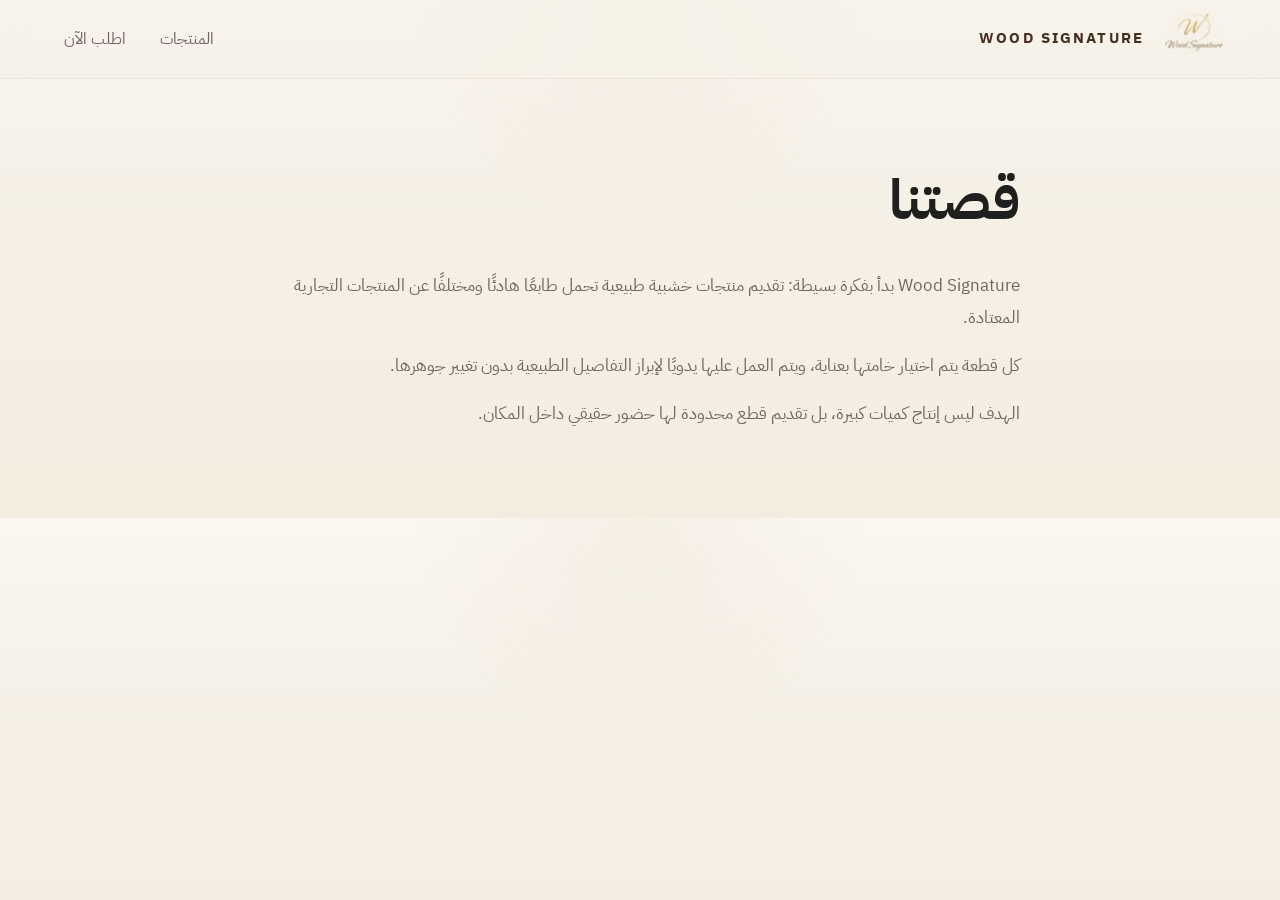
==== our-story.html @ 50d09cfe "Add files via upload" ====
<!DOCTYPE html>
<html lang="ar" dir="rtl">
<head>
  <meta charset="UTF-8">
  <meta name="viewport" content="width=device-width, initial-scale=1.0">
  <title>قصتنا | Wood Signature</title>

  <link href="https://fonts.googleapis.com/css2?family=IBM+Plex+Sans+Arabic:wght@400;500;600;700&display=swap" rel="stylesheet">
  <link rel="stylesheet" href="style.css">
</head>
<body>

<header class="site-header">
  <div class="container header-inner">
    <a href="index.html" class="brand">
      <img src="images/logo.png" class="brand-logo">
      <span class="brand-name">WOOD SIGNATURE</span>
    </a>

    <nav class="site-nav">
      <a href="index.html#products">المنتجات</a>
      <a href="index.html#order">اطلب الآن</a>
    </nav>
  </div>
</header>

<main class="section">
  <div class="container narrow story-page">

    <h1 class="page-title">قصتنا</h1>

    <p>
      Wood Signature بدأ بفكرة بسيطة: تقديم منتجات خشبية طبيعية تحمل طابعًا هادئًا ومختلفًا عن المنتجات التجارية المعتادة.
    </p>

    <p>
      كل قطعة يتم اختيار خامتها بعناية، ويتم العمل عليها يدويًا لإبراز التفاصيل الطبيعية بدون تغيير جوهرها.
    </p>

    <p>
      الهدف ليس إنتاج كميات كبيرة، بل تقديم قطع محدودة لها حضور حقيقي داخل المكان.
    </p>

  </div>
</main>

</body>
</html>
---- style.css ----
/* =========================
   Wood Signature | style.css
   Quiet Premium Handmade
   ========================= */

:root {
  --bg: #f6f1e8;
  --surface: #fffaf3;
  --surface-2: #f0e4d6;
  --primary: #5a3e2b;
  --primary-dark: #452f20;
  --text: #1f1f1d;
  --muted: #6e665f;
  --line: rgba(90, 62, 43, 0.14);
  --accent-olive: #6f7a4d;
  --accent-gold: #b08d57;
  --shadow: 0 18px 40px rgba(31, 31, 29, 0.08);
  --shadow-soft: 0 10px 24px rgba(31, 31, 29, 0.06);
  --radius-xl: 28px;
  --radius-lg: 22px;
  --radius-md: 16px;
  --radius-sm: 12px;
  --container: 1180px;
}

* {
  box-sizing: border-box;
  margin: 0;
  padding: 0;
}

html {
  scroll-behavior: smooth;
}

body {
  direction: rtl;
  font-family: "IBM Plex Sans Arabic", sans-serif;
  background:
    radial-gradient(circle at top, rgba(176, 141, 87, 0.07), transparent 28%),
    linear-gradient(180deg, #fbf7f1 0%, var(--bg) 32%, #f4ecdf 100%);
  color: var(--text);
  line-height: 1.8;
  text-rendering: optimizeLegibility;
  -webkit-font-smoothing: antialiased;
}

img {
  display: block;
  max-width: 100%;
}

a {
  color: inherit;
  text-decoration: none;
}

button,
input,
select,
textarea {
  font: inherit;
}

::selection {
  background: rgba(90, 62, 43, 0.18);
  color: var(--text);
}

.container {
  width: min(calc(100% - 32px), var(--container));
  margin-inline: auto;
}

.narrow {
  width: min(100%, 760px);
  margin-inline: auto;
}

.section {
  padding: 88px 0;
}

.section-head {
  display: grid;
  gap: 10px;
  margin-bottom: 28px;
  max-width: 760px;
}

.section-head h2,
.intro h2,
.story-band h2,
.order-info h2 {
  font-size: clamp(1.6rem, 2.4vw, 2.25rem);
  line-height: 1.2;
  letter-spacing: -0.02em;
  color: var(--text);
}

.section-head p,
.intro p,
.story-band p,
.order-info p,
.feature-card p,
.product-body p,
.hero-text,
.hero-points span,
.footer-inner p {
  color: var(--muted);
}

.site-header {
  position: sticky;
  top: 0;
  z-index: 100;
  backdrop-filter: blur(18px);
  background: rgba(246, 241, 232, 0.72);
  border-bottom: 1px solid rgba(90, 62, 43, 0.08);
}

.header-inner {
  min-height: 78px;
  display: flex;
  align-items: center;
  justify-content: space-between;
  gap: 20px;
}

.brand {
  display: inline-flex;
  align-items: center;
  gap: 14px;
  min-width: 0;
}

.brand-logo {
  width: 72px;
  height: 72px;
  object-fit: contain;
  transform: scale(1.75) translateY(-2px);
  transform-origin: center;
  filter: drop-shadow(0 2px 6px rgba(0,0,0,0.08));
}

@media (max-width: 760px) {
  .brand-logo {
    width: 60px;
    height: 60px;
    transform: scale(1.7);
  }
}


.brand-name {
  font-weight: 700;
  letter-spacing: 0.14em;
  font-size: 0.95rem; /* كان أكبر */
  color: var(--primary-dark);
}

@media (max-width: 760px) {
  .brand-name {
    font-size: 0.78rem;
    letter-spacing: 0.1em;
  }
}

.site-nav {
  display: flex;
  align-items: center;
  gap: 6px;
  flex-wrap: nowrap; /* مهم */
}

@media (max-width: 760px) {

  .site-nav {
    gap: 4px;
  }

  .site-nav a {
    padding: 6px 8px;
    font-size: 0.75rem;
    white-space: nowrap; /* مهم */
  }

}

.site-nav a {
  position: relative;
  padding: 10px 14px;
  border-radius: 999px;
  color: var(--muted);
  transition: 0.25s ease;
}

.site-nav a:hover {
  color: var(--primary-dark);
  background: rgba(90, 62, 43, 0.06);
}

.hero {
  padding: 42px 0 24px;
}

.hero-grid {
  display: grid;
  grid-template-columns: 1.02fr 0.98fr;
  gap: 30px;
  align-items: center;
}

.hero-content {
  display: grid;
  gap: 20px;
  align-content: start;
}

.eyebrow {
  display: inline-flex;
  width: fit-content;
  padding: 8px 14px;
  border: 1px solid rgba(90, 62, 43, 0.12);
  background: rgba(255, 250, 243, 0.7);
  color: var(--primary);
  border-radius: 999px;
  font-size: 0.88rem;
  font-weight: 600;
  letter-spacing: 0.02em;
}

.hero h1 {
  font-size: clamp(2.2rem, 5vw, 4.35rem);
  line-height: 1.08;
  letter-spacing: -0.04em;
  color: var(--text);
  max-width: 10ch;
}

.hero-text {
  font-size: 1.06rem;
  max-width: 56ch;
}

.hero-actions {
  display: flex;
  flex-wrap: wrap;
  gap: 12px;
  margin-top: 6px;
}

.btn,
button.btn-primary,
button.btn-secondary {
  display: inline-flex;
  align-items: center;
  justify-content: center;
  min-height: 48px;
  padding: 0 20px;
  border-radius: 999px;
  border: 1px solid transparent;
  font-weight: 700;
  transition: 0.25s ease;
  cursor: pointer;
}

.btn-primary {
  background: linear-gradient(180deg, var(--primary) 0%, var(--primary-dark) 100%);
  color: #fff;
  box-shadow: 0 12px 28px rgba(90, 62, 43, 0.18);
}

.btn-primary:hover {
  transform: translateY(-1px);
  box-shadow: 0 16px 34px rgba(90, 62, 43, 0.22);
}

.btn-secondary {
  background: rgba(255, 250, 243, 0.78);
  border-color: rgba(90, 62, 43, 0.14);
  color: var(--primary-dark);
}

.btn-secondary:hover {
  background: #fff;
  transform: translateY(-1px);
}

.btn-full {
  width: 100%;
}

.hero-points {
  display: grid;
  grid-template-columns: repeat(3, minmax(0, 1fr));
  gap: 14px;
  margin-top: 8px;
}

.hero-point {
  padding: 16px 16px 15px;
  border-radius: var(--radius-lg);
  background: rgba(255, 250, 243, 0.78);
  border: 1px solid rgba(90, 62, 43, 0.08);
  box-shadow: var(--shadow-soft);
}

.hero-point strong {
  display: block;
  color: var(--primary-dark);
  font-size: 1rem;
  margin-bottom: 4px;
}

.hero-point span {
  display: block;
  font-size: 0.92rem;
  line-height: 1.6;
}

.hero-media {
  position: relative;
  isolation: isolate;
}

.hero-media::before {
  content: "";
  position: absolute;
  inset: 18px -18px -18px 18px;
  border-radius: 34px;
  background: linear-gradient(180deg, rgba(176, 141, 87, 0.12), rgba(111, 122, 77, 0.06));
  filter: blur(0);
  z-index: -1;
}

.hero-image {
  width: 100%;
  aspect-ratio: 1.04 / 1;
  object-fit: cover;
  border-radius: 32px;
  border: 1px solid rgba(90, 62, 43, 0.08);
  box-shadow: var(--shadow);
  background: #fff;
}

.intro {
  padding-top: 24px;
}

.intro .narrow {
  text-align: center;
  padding: 34px 28px;
  background: rgba(255, 250, 243, 0.68);
  border: 1px solid rgba(90, 62, 43, 0.08);
  border-radius: var(--radius-xl);
  box-shadow: var(--shadow-soft);
}

.intro h2 {
  margin-bottom: 12px;
}

.intro p {
  max-width: 64ch;
  margin-inline: auto;
  font-size: 1.03rem;
}

.features {
  padding-top: 40px;
}

.feature-grid {
  display: grid;
  grid-template-columns: repeat(3, minmax(0, 1fr));
  gap: 18px;
}

.feature-card {
  padding: 26px 24px;
  background: rgba(255, 250, 243, 0.82);
  border: 1px solid rgba(90, 62, 43, 0.08);
  border-radius: var(--radius-xl);
  box-shadow: var(--shadow-soft);
  transition: transform 0.25s ease, box-shadow 0.25s ease, border-color 0.25s ease;
}

.feature-card:hover {
  transform: translateY(-4px);
  border-color: rgba(90, 62, 43, 0.14);
  box-shadow: var(--shadow);
}

.feature-card h3 {
  font-size: 1.1rem;
  margin-bottom: 10px;
  color: var(--text);
}

.products {
  padding-top: 42px;
}

.product-grid {
  display: grid;
  grid-template-columns: repeat(2, minmax(0, 1fr));
  gap: 22px;
}

.product-card {
  background: rgba(255, 250, 243, 0.88);
  border: 1px solid rgba(90, 62, 43, 0.08);
  border-radius: 28px;
  overflow: hidden;
  box-shadow: var(--shadow-soft);
  transition: transform 0.25s ease, box-shadow 0.25s ease, border-color 0.25s ease;
}

.product-card:hover {
  transform: translateY(-5px);
  box-shadow: var(--shadow);
  border-color: rgba(90, 62, 43, 0.16);
}

.product-link {
  display: grid;
  height: 100%;
}

.product-image {
  width: 100%;
  aspect-ratio: 1 / 1;
  object-fit: cover;
  background: #fff;
}

.product-body {
  padding: 20px 20px 18px;
  display: grid;
  gap: 10px;
}

.product-tag {
  width: fit-content;
  padding: 6px 10px;
  border-radius: 999px;
  background: rgba(90, 62, 43, 0.08);
  color: var(--primary-dark);
  font-size: 0.84rem;
  font-weight: 700;
  letter-spacing: 0.02em;
}

.product-body h3 {
  font-size: 1.18rem;
  color: var(--text);
  line-height: 1.35;
}

.product-body p {
  font-size: 0.98rem;
}

.product-footer {
  margin-top: 6px;
}

.product-cta {
  display: inline-flex;
  align-items: center;
  gap: 8px;
  color: var(--primary);
  font-weight: 700;
}

.product-cta::after,
.text-link::after {
  content: "←";
  transition: transform 0.25s ease;
}

.product-link:hover .product-cta::after,
.text-link:hover::after {
  transform: translateX(-3px);
}

.story-band {
  padding-top: 18px;
}

.story-band .narrow {
  text-align: center;
  padding: 36px 30px;
  background:
    linear-gradient(180deg, rgba(90, 62, 43, 0.05), rgba(176, 141, 87, 0.03)),
    rgba(255, 250, 243, 0.72);
  border: 1px solid rgba(90, 62, 43, 0.08);
  border-radius: var(--radius-xl);
  box-shadow: var(--shadow-soft);
}

.story-band h2 {
  margin-bottom: 12px;
}

.story-band p {
  margin-inline: auto;
  max-width: 62ch;
  font-size: 1.02rem;
}

.text-link {
  display: inline-flex;
  align-items: center;
  gap: 8px;
  margin-top: 14px;
  color: var(--primary-dark);
  font-weight: 700;
}

.order {
  padding-top: 40px;
}

.order-grid {
  display: grid;
  grid-template-columns: 0.92fr 1.08fr;
  gap: 24px;
  align-items: start;
}

.order-info {
  padding: 32px 28px;
  border-radius: var(--radius-xl);
  background:
    radial-gradient(circle at top right, rgba(176, 141, 87, 0.12), transparent 44%),
    rgba(255, 250, 243, 0.82);
  border: 1px solid rgba(90, 62, 43, 0.08);
  box-shadow: var(--shadow-soft);
}

.order-info h2 {
  margin-bottom: 10px;
}

.order-info p {
  margin-bottom: 18px;
  max-width: 46ch;
}

.order-notes {
  display: grid;
  gap: 10px;
  color: var(--primary-dark);
  font-weight: 600;
}

.order-form {
  padding: 28px;
  border-radius: var(--radius-xl);
  background: rgba(255, 250, 243, 0.92);
  border: 1px solid rgba(90, 62, 43, 0.08);
  box-shadow: var(--shadow);
  display: grid;
  gap: 16px;
}

.form-group {
  display: grid;
  gap: 8px;
}

.form-group label {
  font-size: 0.96rem;
  font-weight: 700;
  color: var(--primary-dark);
}

.form-group input,
.form-group select,
.form-group textarea {
  width: 100%;
  border: 1px solid rgba(90, 62, 43, 0.14);
  background: #fff;
  color: var(--text);
  border-radius: 14px;
  padding: 13px 14px;
  outline: none;
  transition: 0.2s ease;
  box-shadow: inset 0 1px 0 rgba(255, 255, 255, 0.6);
}

.form-group textarea {
  resize: vertical;
  min-height: 132px;
}

.form-group input::placeholder,
.form-group textarea::placeholder {
  color: #98897c;
}

.form-group input:focus,
.form-group select:focus,
.form-group textarea:focus {
  border-color: rgba(90, 62, 43, 0.35);
  box-shadow: 0 0 0 4px rgba(90, 62, 43, 0.08);
}

.site-footer {
  padding: 34px 0 42px;
}

.footer-inner {
  display: flex;
  justify-content: space-between;
  align-items: center;
  gap: 16px;
  border-top: 1px solid rgba(90, 62, 43, 0.12);
  padding-top: 22px;
}

.footer-links {
  display: flex;
  align-items: center;
  gap: 14px;
  flex-wrap: wrap;
}

.footer-links a {
  color: var(--muted);
  font-weight: 600;
}

.footer-links a:hover {
  color: var(--primary-dark);
}

/* Utility */
.hidden {
  display: none !important;
}

/* Accessibility */
a:focus-visible,
button:focus-visible,
input:focus-visible,
select:focus-visible,
textarea:focus-visible {
  outline: 3px solid rgba(176, 141, 87, 0.45);
  outline-offset: 3px;
}

/* Responsive */
@media (max-width: 1080px) {
  .hero-grid,
  .order-grid {
    grid-template-columns: 1fr;
  }

  .hero h1 {
    max-width: 12ch;
  }

  .hero-media {
    order: -1;
    max-width: 860px;
    margin-inline: auto;
  }

  .feature-grid,
  .product-grid {
    grid-template-columns: 1fr 1fr;
  }
}

@media (max-width: 760px) {
  .section {
    padding: 68px 0;
  }

  .header-inner {
    flex-direction: row; /* أهم تعديل */
    justify-content: space-between;
    align-items: center;
    padding: 10px 0;
  }

  .site-nav {
    gap: 6px;
  }

  .site-nav a {
    padding: 8px 10px;
    font-size: 0.85rem;
  }

  .hero {
    padding-top: 28px;
  }

  .hero h1 {
    font-size: clamp(2rem, 10vw, 3rem);
    max-width: none;
  }

  .hero-points,
  .feature-grid,
  .product-grid {
    grid-template-columns: 1fr;
  }

  .intro .narrow,
  .story-band .narrow,
  .order-info,
  .order-form {
    padding: 24px 18px;
  }

  .footer-inner {
    flex-direction: column;
    align-items: flex-start;
  }
}

@media (max-width: 480px) {
  .container {
    width: min(calc(100% - 22px), var(--container));
  }



  .site-nav a {
    padding-inline: 12px;
  }

  .hero-actions {
    flex-direction: column;
  }

  .btn,
  .btn-primary,
  .btn-secondary {
    width: 100%;
  }

  .product-body {
    padding: 18px 16px 16px;
  }
}

.page-title {
  font-size: clamp(2.2rem, 5vw, 3.5rem);
  line-height: 1.2;
  margin-bottom: 20px;
  color: var(--text);
}

.story-page {
  display: grid;
  gap: 16px;
}

.story-page p {
  color: var(--muted);
  line-height: 1.9;
  font-size: 1.05rem;
}

.price-box {
  display: flex;
  gap: 10px;
  align-items: center;
  margin: 6px 0 4px;
}

.old-price {
  text-decoration: line-through;
  color: #999;
  font-size: 0.9rem;
}

.new-price {
  color: #2e7d32;
  font-size: 1.2rem;
  font-weight: 700;
}

.product-tag {
  background: #c62828;
  color: #fff;
  font-size: 0.8rem;
}
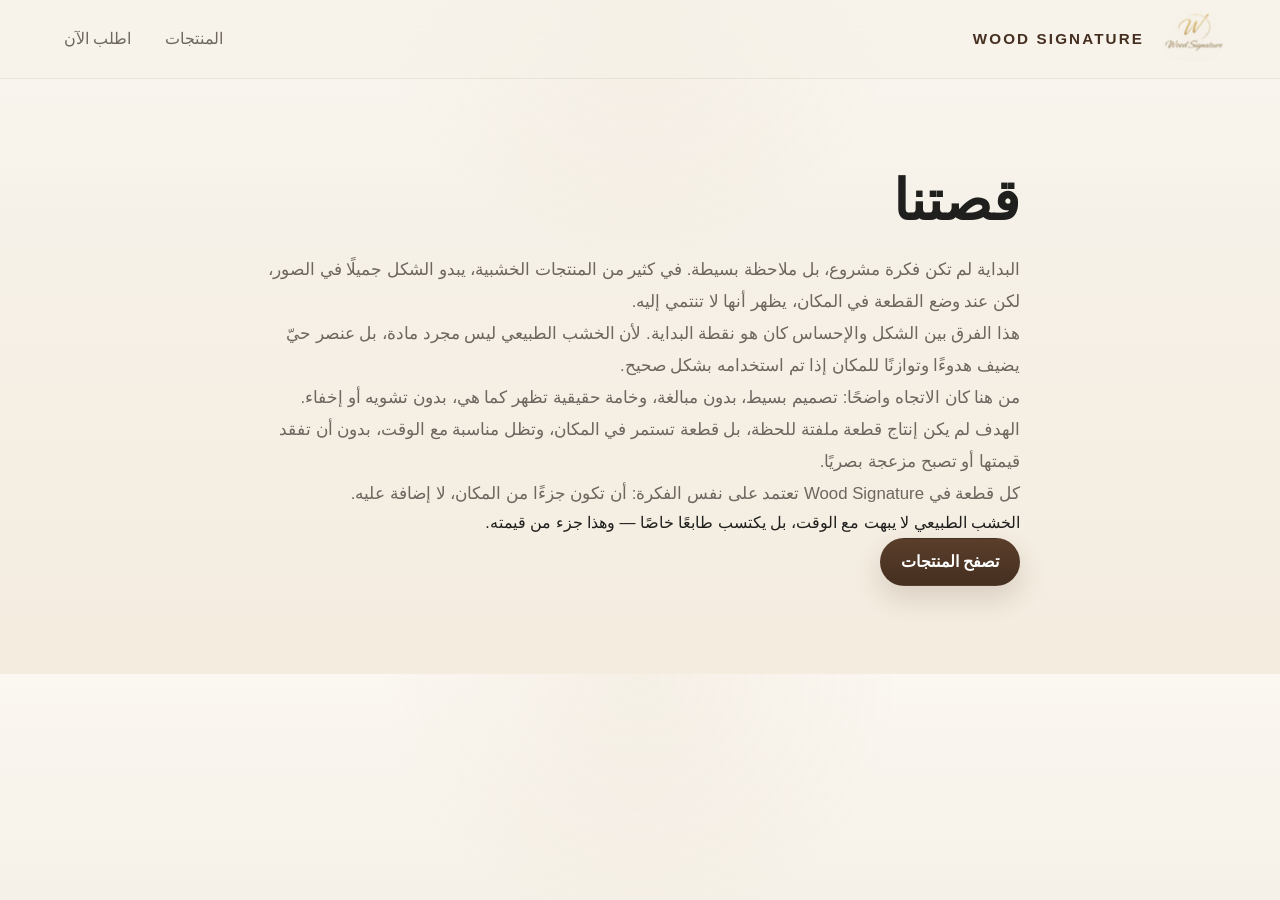
==== commit 1e59b34b: "Update our-story.html" ====
--- a/our-story.html
+++ b/our-story.html
@@ -2,10 +2,13 @@
 <html lang="ar" dir="rtl">
 <head>
   <meta charset="UTF-8">
+  <meta name="description" content="قصتنا في Wood Signature ولماذا نؤمن بقيمة الخشب الطبيعي والتصميم الهادئ.">
   <meta name="viewport" content="width=device-width, initial-scale=1.0">
   <title>قصتنا | Wood Signature</title>
 
-  <link href="https://fonts.googleapis.com/css2?family=IBM+Plex+Sans+Arabic:wght@400;500;600;700&display=swap" rel="stylesheet">
+  <link rel="preconnect" href="https://fonts.googleapis.com">
+  <link rel="preconnect" href="https://fonts.gstatic.com" crossorigin>
+  <link href="https://fonts.googleapis.com/css2?family=Cairo:wght@400;600;700&display=swap" rel="stylesheet">
   <link rel="stylesheet" href="style.css">
 </head>
 <body>
@@ -13,7 +16,9 @@
 <header class="site-header">
   <div class="container header-inner">
     <a href="index.html" class="brand">
-      <img src="images/logo.png" class="brand-logo">
+      <span class="brand-mark">
+        <img src="images/logo.png" class="brand-logo">
+      </span>
       <span class="brand-name">WOOD SIGNATURE</span>
     </a>
 
@@ -24,25 +29,59 @@
   </div>
 </header>
 
-<main class="section">
-  <div class="container narrow story-page">
+<main class="section story-page">
+  <div class="container narrow">
 
+    <!-- عنوان -->
     <h1 class="page-title">قصتنا</h1>
 
-    <p>
-      Wood Signature بدأ بفكرة بسيطة: تقديم منتجات خشبية طبيعية تحمل طابعًا هادئًا ومختلفًا عن المنتجات التجارية المعتادة.
+    <!-- فقرة 1 -->
+    <p class="story-paragraph">
+      البداية لم تكن فكرة مشروع، بل ملاحظة بسيطة.
+      في كثير من المنتجات الخشبية، يبدو الشكل جميلًا في الصور،
+      لكن عند وضع القطعة في المكان، يظهر أنها لا تنتمي إليه.
     </p>
 
-    <p>
-      كل قطعة يتم اختيار خامتها بعناية، ويتم العمل عليها يدويًا لإبراز التفاصيل الطبيعية بدون تغيير جوهرها.
+    <!-- فقرة 2 -->
+    <p class="story-paragraph">
+      هذا الفرق بين الشكل والإحساس كان هو نقطة البداية.
+      لأن الخشب الطبيعي ليس مجرد مادة، بل عنصر حيّ يضيف هدوءًا
+      وتوازنًا للمكان إذا تم استخدامه بشكل صحيح.
     </p>
 
-    <p>
-      الهدف ليس إنتاج كميات كبيرة، بل تقديم قطع محدودة لها حضور حقيقي داخل المكان.
+    <!-- فقرة 3 -->
+    <p class="story-paragraph">
+      من هنا كان الاتجاه واضحًا:
+      تصميم بسيط، بدون مبالغة،
+      وخامة حقيقية تظهر كما هي، بدون تشويه أو إخفاء.
     </p>
+
+    <!-- فقرة 4 -->
+    <p class="story-paragraph">
+      الهدف لم يكن إنتاج قطعة ملفتة للحظة،
+      بل قطعة تستمر في المكان، وتظل مناسبة مع الوقت،
+      بدون أن تفقد قيمتها أو تصبح مزعجة بصريًا.
+    </p>
+
+    <!-- فقرة 5 -->
+    <p class="story-paragraph">
+      كل قطعة في Wood Signature تعتمد على نفس الفكرة:
+      أن تكون جزءًا من المكان، لا إضافة عليه.
+    </p>
+
+    <!-- بلوك قيمة -->
+    <div class="story-highlight">
+      الخشب الطبيعي لا يبهت مع الوقت،
+      بل يكتسب طابعًا خاصًا — وهذا جزء من قيمته.
+    </div>
+
+    <!-- CTA -->
+    <div class="story-cta">
+      <a href="index.html#products" class="btn btn-primary">تصفح المنتجات</a>
+    </div>
 
   </div>
 </main>
 
 </body>
-</html>+</html>
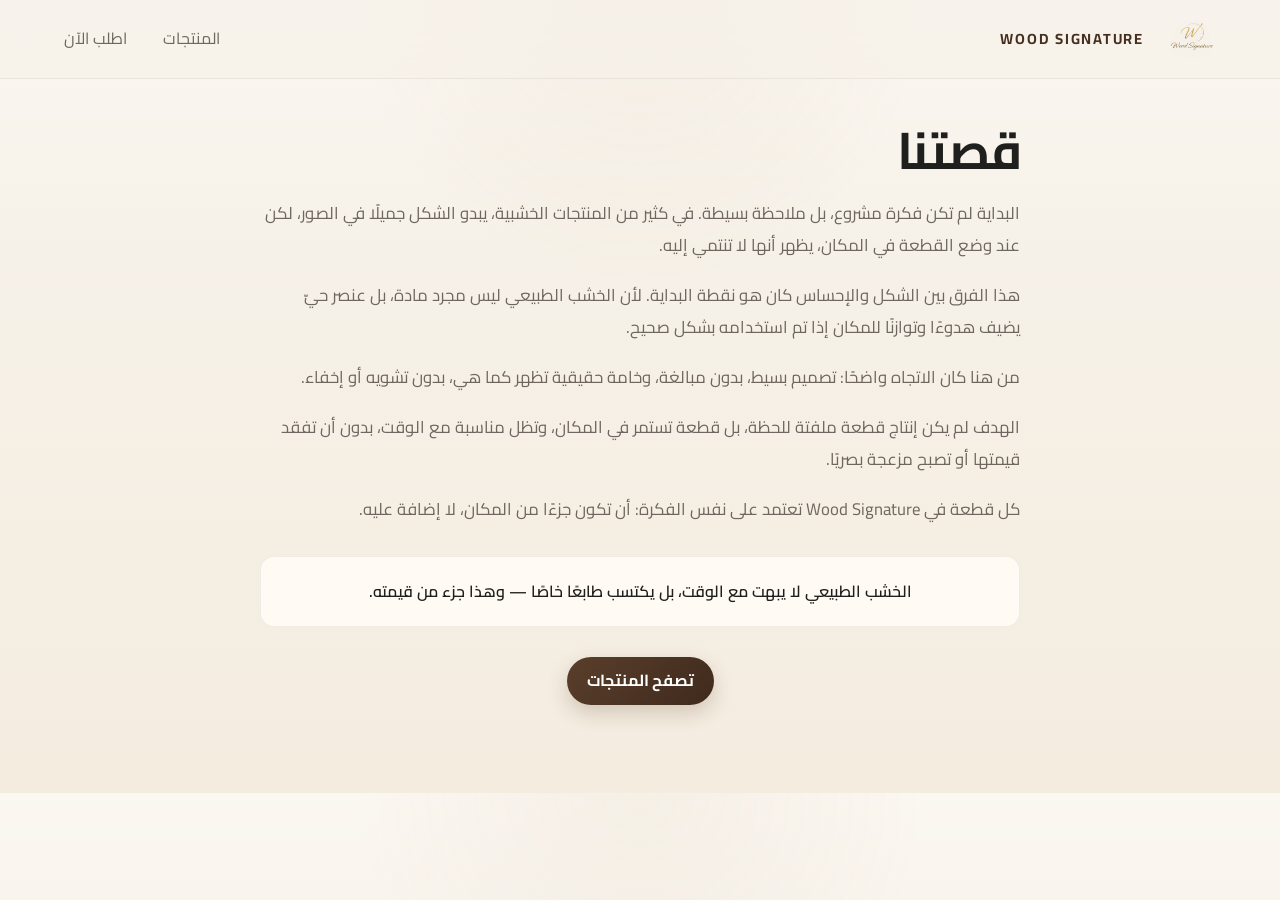
==== commit f857416f: "Update our-story.html" ====
--- a/our-story.html
+++ b/our-story.html
@@ -3,6 +3,23 @@
 <head>
   <meta charset="UTF-8">
   <meta name="description" content="قصتنا في Wood Signature ولماذا نؤمن بقيمة الخشب الطبيعي والتصميم الهادئ.">
+  <meta property="og:title" content="قصتنا | Wood Signature">
+<meta property="og:description" content="حكايتنا مع الخشب الطبيعي والتصميم الهادئ الذي يضيف قيمة حقيقية للمكان.">
+<meta property="og:url" content="https://woodsignature.github.io/our-story.html">
+<meta property="og:image" content="https://woodsignature.github.io/images/hero.webp">
+<meta property="og:image:secure_url" content="https://woodsignature.github.io/images/hero.webp">
+<meta property="og:image:type" content="image/webp">
+<meta property="og:image:width" content="1200">
+<meta property="og:image:height" content="630">
+<meta property="og:image:alt" content="Wood Signature - منتجات خشبية طبيعية بتصميم هادئ">
+<meta property="og:type" content="website">
+<meta property="og:locale" content="ar_EG">
+<meta property="og:site_name" content="Wood Signature">
+
+<meta name="twitter:card" content="summary_large_image">
+<meta name="twitter:title" content="قصتنا | Wood Signature">
+<meta name="twitter:description" content="حكايتنا مع الخشب الطبيعي والتصميم الهادئ الذي يضيف قيمة حقيقية للمكان.">
+<meta name="twitter:image" content="https://woodsignature.github.io/images/hero.webp">
   <meta name="viewport" content="width=device-width, initial-scale=1.0">
   <title>قصتنا | Wood Signature</title>
 
--- a/style.css
+++ b/style.css
@@ -35,12 +35,12 @@
 
 body {
   direction: rtl;
-  font-family: "IBM Plex Sans Arabic", sans-serif;
+  font-family: "Cairo", sans-serif;
   background:
     radial-gradient(circle at top, rgba(176, 141, 87, 0.07), transparent 28%),
     linear-gradient(180deg, #fbf7f1 0%, var(--bg) 32%, #f4ecdf 100%);
   color: var(--text);
-  line-height: 1.8;
+  line-height: 1.85;
   text-rendering: optimizeLegibility;
   -webkit-font-smoothing: antialiased;
 }
@@ -91,7 +91,8 @@
 .section-head h2,
 .intro h2,
 .story-band h2,
-.order-info h2 {
+.order-info h2,
+.social-proof h2 {
   font-size: clamp(1.6rem, 2.4vw, 2.25rem);
   line-height: 1.2;
   letter-spacing: -0.02em;
@@ -106,7 +107,8 @@
 .product-body p,
 .hero-text,
 .hero-points span,
-.footer-inner p {
+.footer-inner p,
+.reviews-card p {
   color: var(--muted);
 }
 
@@ -115,7 +117,7 @@
   top: 0;
   z-index: 100;
   backdrop-filter: blur(18px);
-  background: rgba(246, 241, 232, 0.72);
+  background: rgba(246, 241, 232, 0.74);
   border-bottom: 1px solid rgba(90, 62, 43, 0.08);
 }
 
@@ -124,67 +126,52 @@
   display: flex;
   align-items: center;
   justify-content: space-between;
-  gap: 20px;
+  gap: 16px;
 }
 
 .brand {
   display: inline-flex;
   align-items: center;
-  gap: 14px;
+  gap: 10px;
   min-width: 0;
+  flex: 0 0 auto;
+}
+
+.brand-mark {
+  width: 76px;
+  height: 76px;
+  display: grid;
+  place-items: center;
+  overflow: hidden;
+  flex: 0 0 auto;
 }
 
 .brand-logo {
-  width: 72px;
-  height: 72px;
+  width: 100%;
+  height: 100%;
   object-fit: contain;
-  transform: scale(1.75) translateY(-2px);
+  transform: scale(1.22);
   transform-origin: center;
-  filter: drop-shadow(0 2px 6px rgba(0,0,0,0.08));
-}
-
-@media (max-width: 760px) {
-  .brand-logo {
-    width: 60px;
-    height: 60px;
-    transform: scale(1.7);
-  }
-}
-
+  filter: drop-shadow(0 2px 6px rgba(0, 0, 0, 0.08));
+}
 
 .brand-name {
   font-weight: 700;
-  letter-spacing: 0.14em;
-  font-size: 0.95rem; /* كان أكبر */
+  letter-spacing: 0.12em;
+  font-size: 0.92rem;
   color: var(--primary-dark);
-}
-
-@media (max-width: 760px) {
-  .brand-name {
-    font-size: 0.78rem;
-    letter-spacing: 0.1em;
-  }
+  white-space: nowrap;
+  overflow: hidden;
+  text-overflow: ellipsis;
+  max-width: 10rem;
 }
 
 .site-nav {
   display: flex;
   align-items: center;
-  gap: 6px;
-  flex-wrap: nowrap; /* مهم */
-}
-
-@media (max-width: 760px) {
-
-  .site-nav {
-    gap: 4px;
-  }
-
-  .site-nav a {
-    padding: 6px 8px;
-    font-size: 0.75rem;
-    white-space: nowrap; /* مهم */
-  }
-
+  gap: 8px;
+  flex-wrap: nowrap;
+  flex-shrink: 0;
 }
 
 .site-nav a {
@@ -193,6 +180,7 @@
   border-radius: 999px;
   color: var(--muted);
   transition: 0.25s ease;
+  white-space: nowrap;
 }
 
 .site-nav a:hover {
@@ -266,15 +254,23 @@
 }
 
 .btn-primary {
-  background: linear-gradient(180deg, var(--primary) 0%, var(--primary-dark) 100%);
+  background: linear-gradient(135deg, #5a3e2b, #3f2a1d);
   color: #fff;
-  box-shadow: 0 12px 28px rgba(90, 62, 43, 0.18);
+  border: none;
+  transition: all 0.2s ease;
+  box-shadow: 0 8px 20px rgba(90, 62, 43, 0.22);
 }
 
 .btn-primary:hover {
+  background: linear-gradient(135deg, #3f2a1d, #2f1f15);
   transform: translateY(-1px);
-  box-shadow: 0 16px 34px rgba(90, 62, 43, 0.22);
-}
+  box-shadow: 0 12px 26px rgba(90, 62, 43, 0.28);
+}
+
+.btn-primary:active {
+  transform: scale(0.98);
+}
+
 
 .btn-secondary {
   background: rgba(255, 250, 243, 0.78);
@@ -330,7 +326,6 @@
   inset: 18px -18px -18px 18px;
   border-radius: 34px;
   background: linear-gradient(180deg, rgba(176, 141, 87, 0.12), rgba(111, 122, 77, 0.06));
-  filter: blur(0);
   z-index: -1;
 }
 
@@ -445,9 +440,9 @@
   width: fit-content;
   padding: 6px 10px;
   border-radius: 999px;
-  background: rgba(90, 62, 43, 0.08);
-  color: var(--primary-dark);
-  font-size: 0.84rem;
+  background: #8b2c2c;
+  color: #fff;
+  font-size: 0.8rem;
   font-weight: 700;
   letter-spacing: 0.02em;
 }
@@ -458,6 +453,34 @@
   line-height: 1.35;
 }
 
+.price-box {
+  display: flex;
+  gap: 10px;
+  align-items: center;
+  margin: 6px 0 4px;
+  flex-wrap: wrap;
+}
+
+.old-price {
+  text-decoration: line-through;
+  color: #999;
+  font-size: 0.92rem;
+}
+
+.new-price {
+  color: #2e7d32;
+  font-size: 1.2rem;
+  font-weight: 700;
+}
+
+.scarcity-text {
+ color: #a94442;
+  font-weight: 700;
+  font-weight: 700;
+  font-size: 0.94rem;
+  margin-top: -2px;
+}
+
 .product-body p {
   font-size: 0.98rem;
 }
@@ -483,6 +506,35 @@
 .product-link:hover .product-cta::after,
 .text-link:hover::after {
   transform: translateX(-3px);
+}
+
+.social-proof {
+  padding-top: 12px;
+}
+
+.reviews-card {
+  padding: 28px 24px;
+  border-radius: var(--radius-xl);
+  background: rgba(255, 250, 243, 0.82);
+  border: 1px solid rgba(90, 62, 43, 0.08);
+  box-shadow: var(--shadow-soft);
+  text-align: center;
+}
+
+.reviews-stars {
+  font-size: 1.2rem;
+  letter-spacing: 0.14em;
+  margin-bottom: 10px;
+  color: #b08d57;
+}
+
+.reviews-card h2 {
+  margin-bottom: 10px;
+}
+
+.reviews-card p {
+  color: var(--muted);
+  line-height: 1.9;
 }
 
 .story-band {
@@ -554,6 +606,18 @@
   gap: 10px;
   color: var(--primary-dark);
   font-weight: 600;
+}
+
+.trust-box {
+  margin-top: 18px;
+  padding: 16px 18px;
+  border-radius: 18px;
+  background: rgba(111, 122, 77, 0.08);
+  border: 1px solid rgba(111, 122, 77, 0.18);
+  color: var(--text);
+  line-height: 1.8;
+  display: grid;
+  gap: 6px;
 }
 
 .order-form {
@@ -652,6 +716,29 @@
   outline-offset: 3px;
 }
 
+/* WhatsApp button */
+.whatsapp-btn {
+  position: fixed;
+  bottom: 20px;
+  left: 20px;
+  width: 56px;
+  height: 56px;
+  display: grid;
+  place-items: center;
+  background: #25D366;
+  color: #fff;
+  font-size: 22px;
+  border-radius: 50%;
+  z-index: 999;
+  box-shadow: 0 8px 20px rgba(0, 0, 0, 0.2);
+  transition: transform 0.2s ease, box-shadow 0.2s ease;
+}
+
+.whatsapp-btn:hover {
+  transform: translateY(-2px);
+  box-shadow: 0 10px 24px rgba(0, 0, 0, 0.22);
+}
+
 /* Responsive */
 @media (max-width: 1080px) {
   .hero-grid,
@@ -681,19 +768,32 @@
   }
 
   .header-inner {
-    flex-direction: row; /* أهم تعديل */
-    justify-content: space-between;
-    align-items: center;
+    gap: 10px;
     padding: 10px 0;
   }
 
+  .brand {
+    gap: 8px;
+  }
+
+  .brand-mark {
+    width: 64px;
+    height: 64px;
+  }
+
+  .brand-name {
+    font-size: 0.72rem;
+    letter-spacing: 0.08em;
+    max-width: 7.8rem;
+  }
+
   .site-nav {
-    gap: 6px;
+    gap: 4px;
   }
 
   .site-nav a {
-    padding: 8px 10px;
-    font-size: 0.85rem;
+    padding: 6px 8px;
+    font-size: 0.72rem;
   }
 
   .hero {
@@ -714,7 +814,8 @@
   .intro .narrow,
   .story-band .narrow,
   .order-info,
-  .order-form {
+  .order-form,
+  .reviews-card {
     padding: 24px 18px;
   }
 
@@ -726,13 +827,15 @@
 
 @media (max-width: 480px) {
   .container {
-    width: min(calc(100% - 22px), var(--container));
-  }
-
-
+    width: min(calc(100% - 20px), var(--container));
+  }
+
+  .brand-name {
+    max-width: 6.8rem;
+  }
 
   .site-nav a {
-    padding-inline: 12px;
+    padding-inline: 7px;
   }
 
   .hero-actions {
@@ -748,19 +851,35 @@
   .product-body {
     padding: 18px 16px 16px;
   }
+
+  .whatsapp-btn {
+    width: 52px;
+    height: 52px;
+    font-size: 20px;
+    bottom: 16px;
+    left: 16px;
+  }
+}
+
+.whatsapp-btn {
+  animation: pulse 2s infinite;
+}
+
+@keyframes pulse {
+  0% { transform: scale(1); }
+  50% { transform: scale(1.08); }
+  100% { transform: scale(1); }
 }
 
 .page-title {
-  font-size: clamp(2.2rem, 5vw, 3.5rem);
-  line-height: 1.2;
+  font-size: clamp(2.2rem, 4vw, 3.6rem);
+  line-height: 1.08;
+  letter-spacing: -0.04em;
+  color: var(--text);
   margin-bottom: 20px;
-  color: var(--text);
-}
-
-.story-page {
-  display: grid;
-  gap: 16px;
-}
+}
+
+
 
 .story-page p {
   color: var(--muted);
@@ -768,27 +887,287 @@
   font-size: 1.05rem;
 }
 
-.price-box {
+
+/* Story page */
+.story-page {
+  display: grid;
+  gap: 16px;
+  padding-top: 44px;
+  padding-bottom: 88px;
+}
+
+.story-hero {
+  display: grid;
+  gap: 14px;
+  margin-bottom: 28px;
+}
+
+
+
+.story-lead {
+  max-width: 70ch;
+  font-size: 1.06rem;
+  color: var(--muted);
+}
+
+.story-band--compact {
+  margin-top: 24px;
+}
+
+.story-band--compact .container {
+  padding: 32px 28px;
+}
+
+.story-band--compact .btn {
+  margin-top: 8px;
+}
+
+/* Product detail pricing */
+.detail-price-box {
+  display: grid;
+  gap: 6px;
+  margin: 14px 0 18px;
+}
+
+.detail-price-label {
+  color: var(--muted);
+  font-size: 0.92rem;
+  font-weight: 600;
+}
+
+.detail-price {
+  font-size: 1.35rem;
+  font-weight: 700;
+  color: var(--primary);
+}
+
+.detail-price-note {
+  color: var(--muted);
+  font-size: 0.93rem;
+}
+
+
+
+.testimonial-grid {
+  display: grid;
+  grid-template-columns: repeat(3, minmax(0, 1fr));
+  gap: 20px;
+  margin-top: 28px;
+}
+
+.testimonial-card {
+  background: var(--surface);
+  border: 1px solid rgba(60, 40, 25, 0.08);
+  border-radius: 24px;
+  padding: 24px;
+  box-shadow: 0 14px 36px rgba(72, 48, 24, 0.08);
+}
+
+.testimonial-top {
   display: flex;
+  justify-content: space-between;
+  align-items: center;
+  margin-bottom: 14px;
+}
+
+.testimonial-stars {
+  color: #b07a2b;
+  font-weight: 700;
+}
+
+.testimonial-tag {
+  background: rgba(118, 86, 48, 0.1);
+  color: var(--primary);
+  border-radius: 999px;
+  padding: 5px 12px;
+  font-size: 0.8rem;
+  font-weight: 700;
+}
+
+.testimonial-quote {
+  font-size: 1rem;
+  line-height: 1.8;
+  margin-bottom: 14px;
+}
+
+.testimonial-meta {
+  font-size: 0.9rem;
+  color: var(--muted);
+}
+
+.trust-strip {
+  display: flex;
+  flex-wrap: wrap;
   gap: 10px;
-  align-items: center;
-  margin: 6px 0 4px;
-}
-
-.old-price {
+  margin-top: 24px;
+}
+
+.trust-item {
+  border: 1px solid rgba(60, 40, 25, 0.08);
+  border-radius: 999px;
+  padding: 8px 14px;
+  font-size: 0.85rem;
+  font-weight: 700;
+  color: var(--primary);
+}
+
+@media (max-width: 900px) {
+  .testimonial-grid {
+    grid-template-columns: 1fr;
+  }
+}
+
+
+/* ===== Story Real Page ===== */
+
+.story-paragraph {
+  line-height: 1.9;
+  margin-bottom: 18px;
+  color: var(--text);
+  font-size: 1rem;
+}
+
+.story-highlight {
+  margin: 30px 0;
+  padding: 20px;
+  border-radius: 14px;
+  background: var(--surface);
+  border: 1px solid rgba(0,0,0,0.06);
+  text-align: center;
+  font-weight: 600;
+}
+
+.story-cta {
+  text-align: center;
+  margin-top: 30px;
+}
+
+/* Mobile */
+@media (max-width: 768px) {
+
+  .story-paragraph {
+    font-size: 0.95rem;
+  }
+
+  .story-highlight {
+    font-size: 0.95rem;
+  }
+
+}
+
+
+/* ===== Offer Box ===== */
+
+.offer-box {
+  margin: 18px 0 22px;
+  padding: 18px;
+  border-radius: 18px;
+  background: #fff;
+  border: 1px solid rgba(0,0,0,0.06);
+  position: relative;
+  box-shadow: 0 10px 30px rgba(0,0,0,0.05);
+}
+
+/* ===== Discount Badge (Red) ===== */
+.offer-badge {
+  position: absolute;
+  top: -10px;
+  right: 12px;
+left: auto;
+  background: #8b2c2c;
+color: #fff;
+border: none;
+  font-size: 0.75rem;
+  font-weight: 700;
+  padding: 6px 12px;
+  border-radius: 999px;
+}
+
+/* ===== Prices ===== */
+.offer-prices {
+  display: flex;
+  align-items: center;
+  gap: 12px;
+}
+
+/* Old Price (Offer Box) */
+.offer-box .old-price {
   text-decoration: line-through;
-  color: #999;
-  font-size: 0.9rem;
-}
-
-.new-price {
-  color: #2e7d32;
-  font-size: 1.2rem;
-  font-weight: 700;
-}
-
-.product-tag {
-  background: #c62828;
-  color: #fff;
+  color: #9ca3af;
+  font-size: 0.95rem;
+}
+
+/* New Price (Offer Box) */
+.offer-box .new-price {
+  font-size: 1.7rem;
+  font-weight: 800;
+  color: #16a34a;
+}
+
+/* ===== Offer Note ===== */
+.offer-note {
+  margin-top: 6px;
+  font-size: 0.85rem;
+  color: #dc2626; /* أحمر خفيف */
+  font-weight: 600;
+}
+
+/* ===== Mobile ===== */
+@media (max-width: 640px) {
+  .new-price {
+    font-size: 1.5rem;
+  }
+
+  .offer-box {
+    padding: 14px;
+  }
+}
+
+
+
+.review-head {
+  display: flex;
+  align-items: center;
+  justify-content: space-between;
+  margin-bottom: 6px;
+}
+
+.review-name {
+  font-weight: 700;
+  color: var(--primary-dark);
+}
+
+.review-badge {
+  font-size: 0.7rem;
+  background: rgba(47, 122, 77, 0.1);
+  color: #2f7a4d;
+  padding: 3px 8px;
+  border-radius: 999px;
+  font-weight: 600;
+}
+
+.review-stars {
+  color: #b08d57;
+  font-size: 0.85rem;
+  margin-bottom: 4px;
+}.purchase-popup {
+  position: fixed;
+  bottom: 20px;
+  left: 20px;
+  background: #fff;
+  border: 1px solid var(--line);
+  border-radius: 12px;
+  padding: 10px 14px;
   font-size: 0.8rem;
-}+  color: var(--text);
+  box-shadow: var(--shadow-soft);
+  opacity: 0;
+  transform: translateY(10px);
+  transition: all 0.3s ease;
+  z-index: 999;
+}
+
+.purchase-popup.show {
+  opacity: 1;
+  transform: translateY(0);
+}
